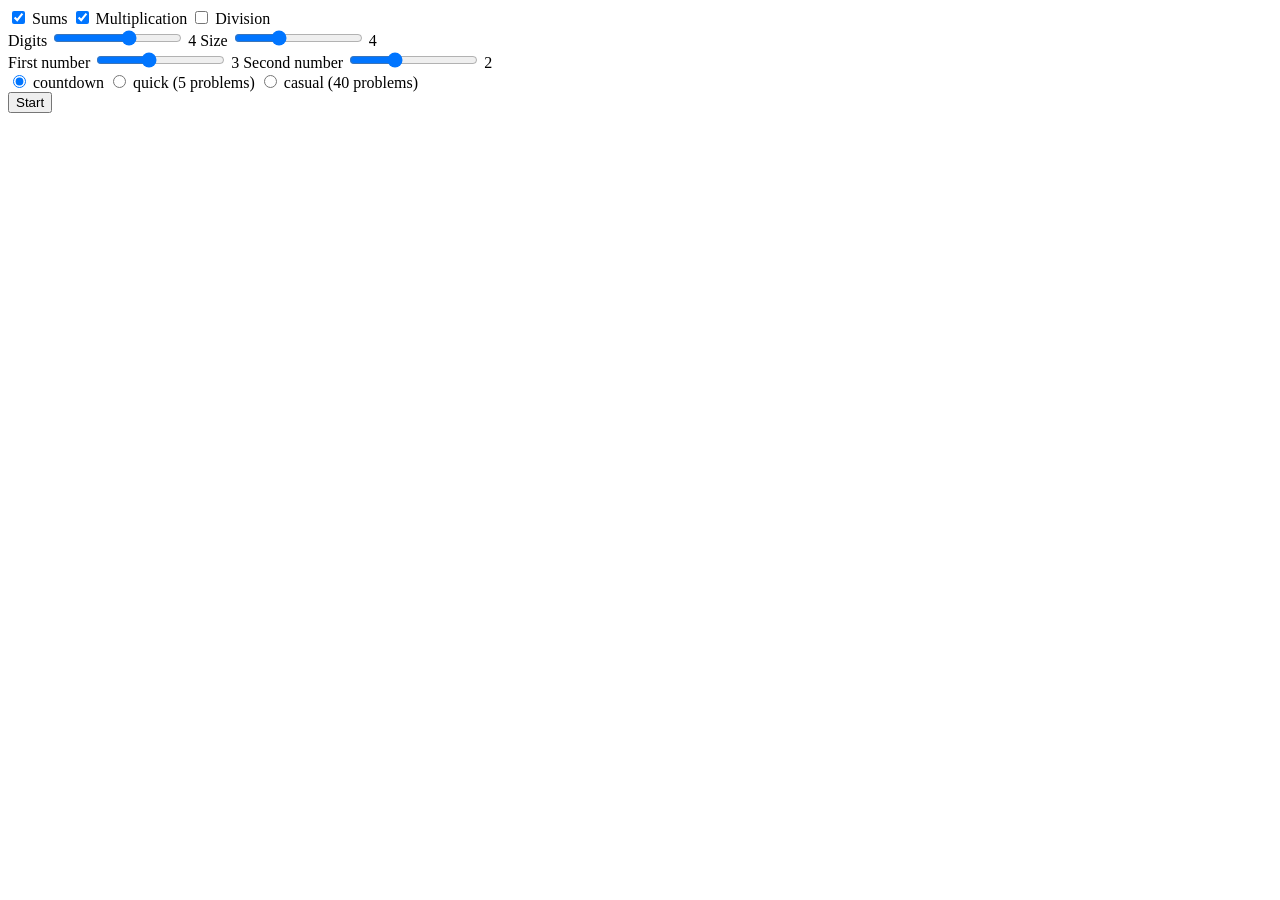
==== index.html @ ca5b7186 "wip Compile all options for user and ready send to game mode" ====
<!DOCTYPE html>
<html>

<head>
  <meta charset="utf-8">
  <meta name="viewport" content="width=device-width">
  <title>replit</title>
  <link href="style.css" rel="stylesheet" type="text/css" />
</head>

<body>
    <div id="options">
      <input class="option" type="checkbox" name="sums" checked>
      <label for="sums">Sums</label>
      <input class="option" type="checkbox" name="mult" checked>
      <label for="mult">Multiplication</label>
      <input class="option" type="checkbox" name="div">
      <label for="div">Division</label>
    </div>
    <div id="customize">
       <div id="sums-customize">
         <span>Digits</span>
         <input type="range" min="1" max="6" value="4" id="sums-customize-digits">
         <output></output>
         <span>Size</span>
         <input type="range" min="1" max="10" value="4" id="sums-customize-size">
         <output></output>
       </div>
       <div id="mult-customize">
         <span>First number</span>
         <input type="range" min="1" max="6" value="3" id="mult-customize-first-digits">           
	 <output></output>
         <span>Second number</span>
         <input type="range" min="1" max="4" value="2" id="mult-customize-second-digits">
         <output></output>
       </div>
       <div id="div-customize">
          <span>First number</span>
          <input type="range" min="1" max="10" value="3" id="div-customize-first-digits">           
	  <output></output>
          <span>Second number</span>
          <input type="range" min="1" max="10" value="2" id="div-customize-second-digits">
          <output></output>
        </div>
    </div>
    <div id="game">
      <form>
        <input type="radio" id="countdown" name="game-mode" checked> 
        <label for="countdown">countdown</label>
        <input type="radio" id="quick" name="game-mode"> 
        <label for="quick">quick (5 problems)</label>
        <input type="radio" id="casual" name="game-mode"> 
        <label for="casual">casual (40 problems)</label>
      </form>
      <button onclick="startGame()">Start</button>
    </div>
    </div>
  <script src="script.js" type="module"></script>
</body>
</html>
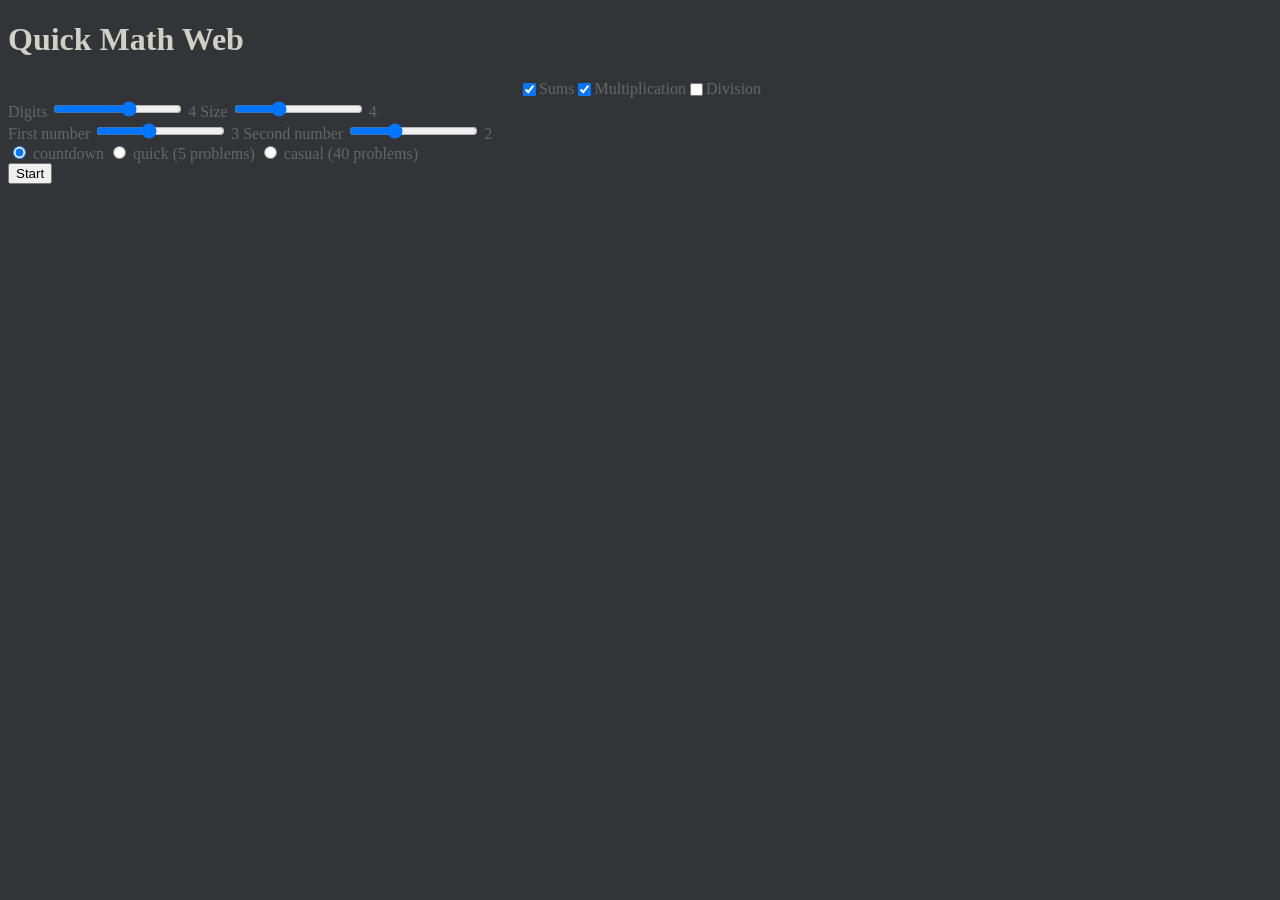
==== commit a704533a: "Set css variables" ====
--- a/index.html
+++ b/index.html
@@ -2,13 +2,12 @@
 <html>
 
 <head>
-  <meta charset="utf-8">
-  <meta name="viewport" content="width=device-width">
-  <title>replit</title>
-  <link href="style.css" rel="stylesheet" type="text/css" />
+  <title>QMW</title>
+  <link href="style.css" rel="stylesheet" type="text/css">
 </head>
 
 <body>
+    <h1>Quick Math Web</h1>
     <div id="options">
       <input class="option" type="checkbox" name="sums" checked>
       <label for="sums">Sums</label>
--- a/style.css
+++ b/style.css
@@ -0,0 +1,22 @@
+html {
+  height: 100%;
+  width: 100%;
+  --primary-bg: #323437;
+  --secondary-bg: #2c2e31;
+  --primary-fg: #646669;
+  --secondary-fg: #5c5e61;
+  --heading-fg: #d1d0c5;
+  --primary-yellow: #e2b714;
+  background-color: var(--primary-bg);
+  color: var(--primary-fg);
+}
+
+body h1 {
+	color: var(--heading-fg);
+}
+#options {
+	display: flex;
+	justify-content: center;
+
+}
+
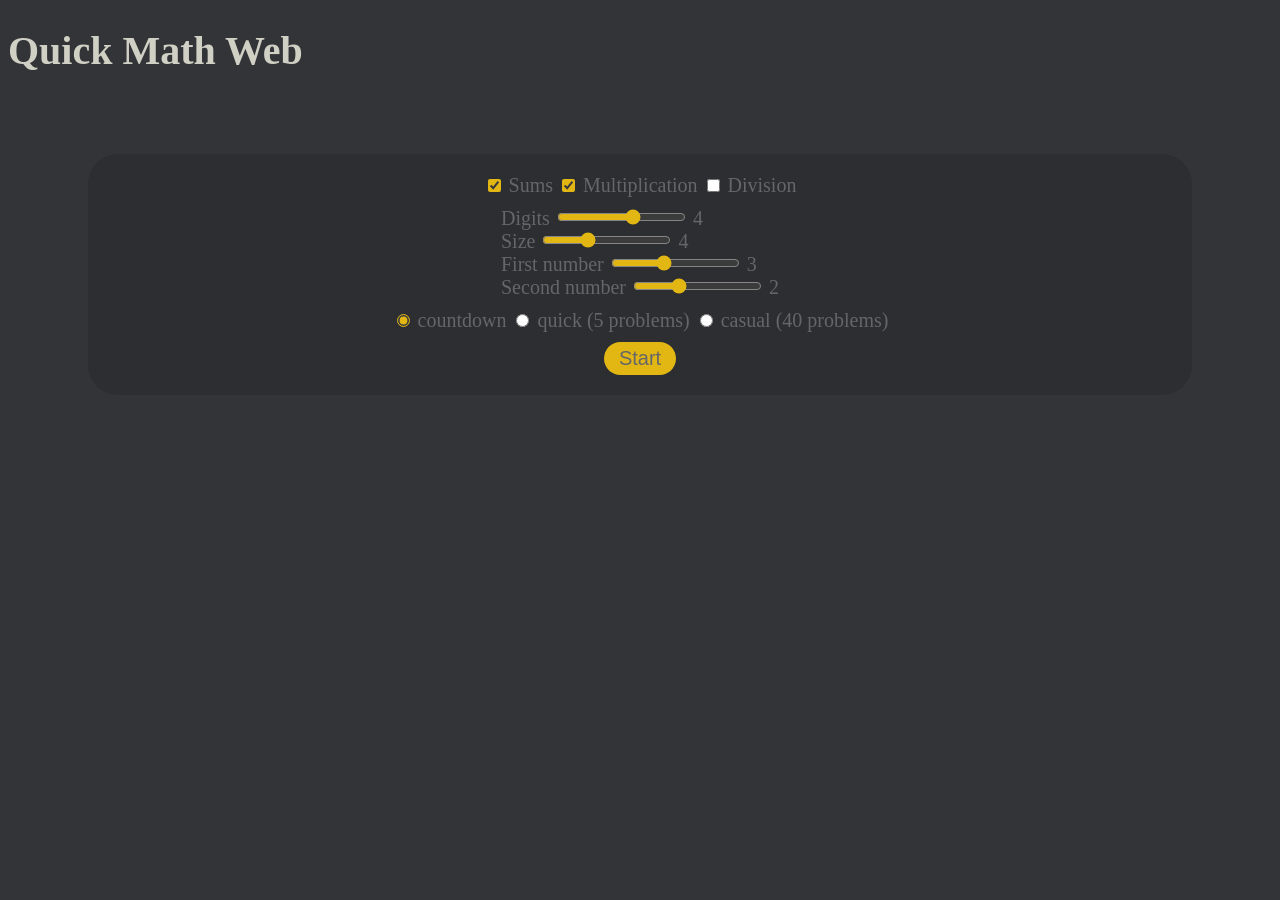
==== commit e2923803: "Basic css" ====
--- a/index.html
+++ b/index.html
@@ -8,51 +8,55 @@
 
 <body>
     <h1>Quick Math Web</h1>
-    <div id="options">
-      <input class="option" type="checkbox" name="sums" checked>
-      <label for="sums">Sums</label>
-      <input class="option" type="checkbox" name="mult" checked>
-      <label for="mult">Multiplication</label>
-      <input class="option" type="checkbox" name="div">
-      <label for="div">Division</label>
-    </div>
-    <div id="customize">
-       <div id="sums-customize">
-         <span>Digits</span>
-         <input type="range" min="1" max="6" value="4" id="sums-customize-digits">
-         <output></output>
-         <span>Size</span>
-         <input type="range" min="1" max="10" value="4" id="sums-customize-size">
-         <output></output>
-       </div>
-       <div id="mult-customize">
-         <span>First number</span>
-         <input type="range" min="1" max="6" value="3" id="mult-customize-first-digits">           
-	 <output></output>
-         <span>Second number</span>
-         <input type="range" min="1" max="4" value="2" id="mult-customize-second-digits">
-         <output></output>
-       </div>
-       <div id="div-customize">
-          <span>First number</span>
-          <input type="range" min="1" max="10" value="3" id="div-customize-first-digits">           
-	  <output></output>
-          <span>Second number</span>
-          <input type="range" min="1" max="10" value="2" id="div-customize-second-digits">
-          <output></output>
-        </div>
-    </div>
-    <div id="game">
-      <form>
-        <input type="radio" id="countdown" name="game-mode" checked> 
-        <label for="countdown">countdown</label>
-        <input type="radio" id="quick" name="game-mode"> 
-        <label for="quick">quick (5 problems)</label>
-        <input type="radio" id="casual" name="game-mode"> 
-        <label for="casual">casual (40 problems)</label>
-      </form>
-      <button onclick="startGame()">Start</button>
-    </div>
+    <div id="main-menu-container">
+      <div id="options">
+        <input class="option" type="checkbox" name="sums" checked>
+        <label for="sums">Sums</label>
+        <input class="option" type="checkbox" name="mult" checked>
+        <label for="mult">Multiplication</label>
+        <input class="option" type="checkbox" name="div">
+        <label for="div">Division</label>
+      </div>
+      <div id="customize">
+         <div id="sums-customize">
+           <span>Digits</span>
+           <input type="range" min="1" max="6" value="4" id="sums-customize-digits">
+	   <output></output>
+	   <br>
+           <span>Size</span>
+           <input type="range" min="1" max="10" value="4" id="sums-customize-size">
+           <output></output>
+         </div>
+         <div id="mult-customize">
+           <span>First number</span>
+           <input type="range" min="1" max="6" value="3" id="mult-customize-first-digits">           
+  	   <output></output>
+	   <br>
+           <span>Second number</span>
+           <input type="range" min="1" max="4" value="2" id="mult-customize-second-digits">
+           <output></output>
+         </div>
+         <div id="div-customize">
+            <span>First number</span>
+            <input type="range" min="1" max="10" value="3" id="div-customize-first-digits">           
+  	    <output></output>
+	    <br>
+            <span>Second number</span>
+            <input type="range" min="1" max="10" value="2" id="div-customize-second-digits">
+            <output></output>
+         </div>
+      </div>
+      <div id="game">
+        <form>
+          <input type="radio" id="countdown" name="game-mode" checked> 
+          <label for="countdown">countdown</label>
+          <input type="radio" id="quick" name="game-mode"> 
+          <label for="quick">quick (5 problems)</label>
+          <input type="radio" id="casual" name="game-mode"> 
+          <label for="casual">casual (40 problems)</label>
+        </form>
+        <button onclick="startGame()">Start</button>
+      </div>
     </div>
   <script src="script.js" type="module"></script>
 </body>
--- a/style.css
+++ b/style.css
@@ -7,16 +7,50 @@
   --secondary-fg: #5c5e61;
   --heading-fg: #d1d0c5;
   --primary-yellow: #e2b714;
+  --hover-color: #d1d0c5;
   background-color: var(--primary-bg);
   color: var(--primary-fg);
+  font-size: 20px;
 }
 
 body h1 {
 	color: var(--heading-fg);
 }
-#options {
-	display: flex;
-	justify-content: center;
+
+input {
+	accent-color: var(--primary-yellow);
 
 }
 
+#game {
+	text-align: center;
+}
+#game > button {
+	text-align: center;
+	background-color: var(--primary-yellow);
+	color: var(--primary-fg);
+	font-size: 20px;
+	border-radius: 20px;
+	border: 0px;
+	padding-top: 5px;
+	padding-bottom: 5px;
+	padding-left: 15px;
+	padding-right: 15px;
+	margin-top: 10px;
+}
+#game > button:hover {
+	color: var(--hover-color);
+
+}
+
+#main-menu-container {
+	display: grid;
+	padding: 20px;
+	margin: 80px;
+	grid-row-gap: 10px;
+	border-radius: 30px;
+	justify-items: center;
+	grid-template-coumns: 30px;
+	background-color: var(--secondary-bg);
+
+}
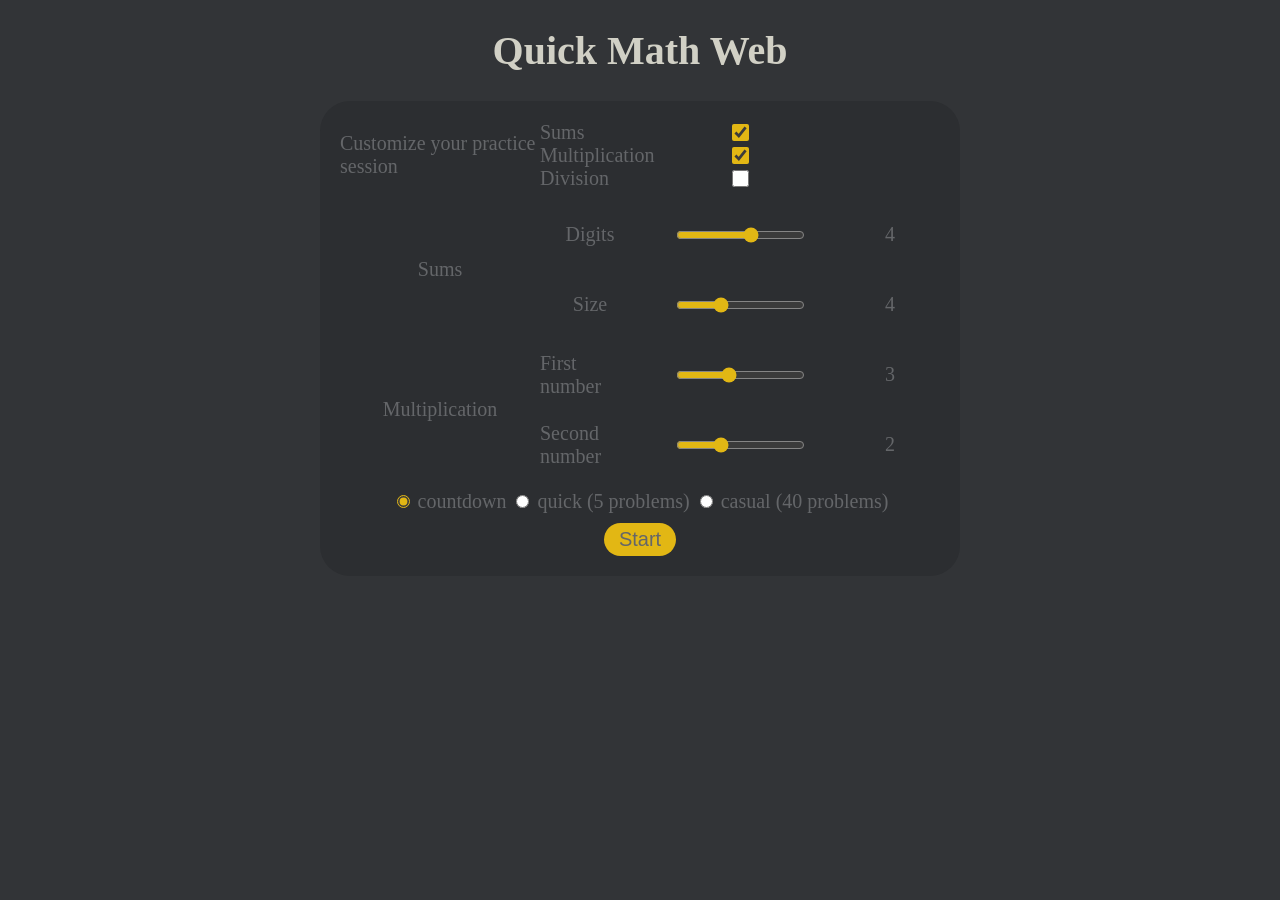
==== commit 56958588: "Revamp of main page, with grid layout Fix bug where js puts block layout instead of grid" ====
--- a/index.html
+++ b/index.html
@@ -7,57 +7,62 @@
 </head>
 
 <body>
-    <h1>Quick Math Web</h1>
-    <div id="main-menu-container">
-      <div id="options">
-        <input class="option" type="checkbox" name="sums" checked>
-        <label for="sums">Sums</label>
-        <input class="option" type="checkbox" name="mult" checked>
-        <label for="mult">Multiplication</label>
-        <input class="option" type="checkbox" name="div">
-        <label for="div">Division</label>
-      </div>
-      <div id="customize">
-         <div id="sums-customize">
-           <span>Digits</span>
-           <input type="range" min="1" max="6" value="4" id="sums-customize-digits">
-	   <output></output>
-	   <br>
-           <span>Size</span>
-           <input type="range" min="1" max="10" value="4" id="sums-customize-size">
-           <output></output>
-         </div>
-         <div id="mult-customize">
-           <span>First number</span>
-           <input type="range" min="1" max="6" value="3" id="mult-customize-first-digits">           
-  	   <output></output>
-	   <br>
-           <span>Second number</span>
-           <input type="range" min="1" max="4" value="2" id="mult-customize-second-digits">
-           <output></output>
-         </div>
-         <div id="div-customize">
-            <span>First number</span>
-            <input type="range" min="1" max="10" value="3" id="div-customize-first-digits">           
-  	    <output></output>
-	    <br>
-            <span>Second number</span>
-            <input type="range" min="1" max="10" value="2" id="div-customize-second-digits">
-            <output></output>
-         </div>
-      </div>
-      <div id="game">
-        <form>
-          <input type="radio" id="countdown" name="game-mode" checked> 
-          <label for="countdown">countdown</label>
-          <input type="radio" id="quick" name="game-mode"> 
-          <label for="quick">quick (5 problems)</label>
-          <input type="radio" id="casual" name="game-mode"> 
-          <label for="casual">casual (40 problems)</label>
-        </form>
-        <button onclick="startGame()">Start</button>
+    <center>
+      <h1>Quick Math Web</h1>
+    </center>
+    <div class="center-wrapper">
+      <div id="main-menu-container">
+        <div id="options">
+	  <span>Customize your practice session</span>
+          <label for="sums">Sums</label>
+          <input class="option" type="checkbox" name="sums" checked>
+          <label for="mult">Multiplication</label>
+          <input class="option" type="checkbox" name="mult" checked>
+          <label for="div">Division</label>
+          <input class="option" type="checkbox" name="div">
+        </div>
+        <div id="customize">
+           <div class="grid-customize" id="sums-customize">
+	     <span>Sums</span>
+             <span>Digits</span>
+             <input type="range" min="1" max="6" value="4" id="sums-customize-digits">
+  	     <output></output>
+             <span>Size</span>
+             <input type="range" min="1" max="10" value="4" id="sums-customize-size">
+             <output></output>
+           </div>
+           <div class="grid-customize" id="mult-customize">
+	     <span>Multiplication</span>
+             <span>First number</span>
+             <input type="range" min="1" max="6" value="3" id="mult-customize-first-digits">           
+    	     <output></output>
+             <span>Second number</span>
+             <input type="range" min="1" max="4" value="2" id="mult-customize-second-digits">
+               <output></output>
+           </div>
+           <div class="grid-customize" id="div-customize">
+	     <span>Division</span>
+             <span>First number</span>
+             <input type="range" min="1" max="10" value="3" id="div-customize-first-digits">           
+    	     <output></output>
+             <span>Second number</span>
+             <input type="range" min="1" max="10" value="2" id="div-customize-second-digits">
+               <output></output>
+           </div>
+        </div>
+        <div id="game">
+          <form>
+            <input type="radio" id="countdown" name="game-mode" checked> 
+            <label for="countdown">countdown</label>
+            <input type="radio" id="quick" name="game-mode"> 
+            <label for="quick">quick (5 problems)</label>
+            <input type="radio" id="casual" name="game-mode"> 
+            <label for="casual">casual (40 problems)</label>
+          </form>
+          <button onclick="startGame()">Start</button>
+        </div>
       </div>
     </div>
-  <script src="script.js" type="module"></script>
+  <script src="script.js"></script>
 </body>
 </html>
--- a/style.css
+++ b/style.css
@@ -43,13 +43,50 @@
 
 }
 
+#options {
+	display: grid;
+	grid-template-columns: 200px 100px 200px;
+
+}
+
+#options > span:first-child {
+	grid-area: 1 / 1 / 4 / 1;
+	display: flex;
+	align-items: center;
+}
+
+#customize {
+	display: grid;
+	grid-template-columns: 1fr;
+	grid-template-rows: 1fr;
+	grid-auto-rows: 1fr;
+}
+.grid-customize {
+	display: grid;
+	grid-template-columns: 200px 100px 200px 100px;
+	grid-template-rows: 70px 70px;
+        justify-items: center;
+	align-items: center;
+
+}
+
+.grid-customize > span:first-child {
+	grid-area: 1 / 1 / 3 / 1;
+}
+
+.center-wrapper {
+	display: flex;
+	justify-content: center;
+	align-items: center;
+
+}
 #main-menu-container {
 	display: grid;
 	padding: 20px;
-	margin: 80px;
+	margin: 0px;
+	border-radius: 30px;
+	max-width: min-content;
 	grid-row-gap: 10px;
-	border-radius: 30px;
-	justify-items: center;
 	grid-template-coumns: 30px;
 	background-color: var(--secondary-bg);
 
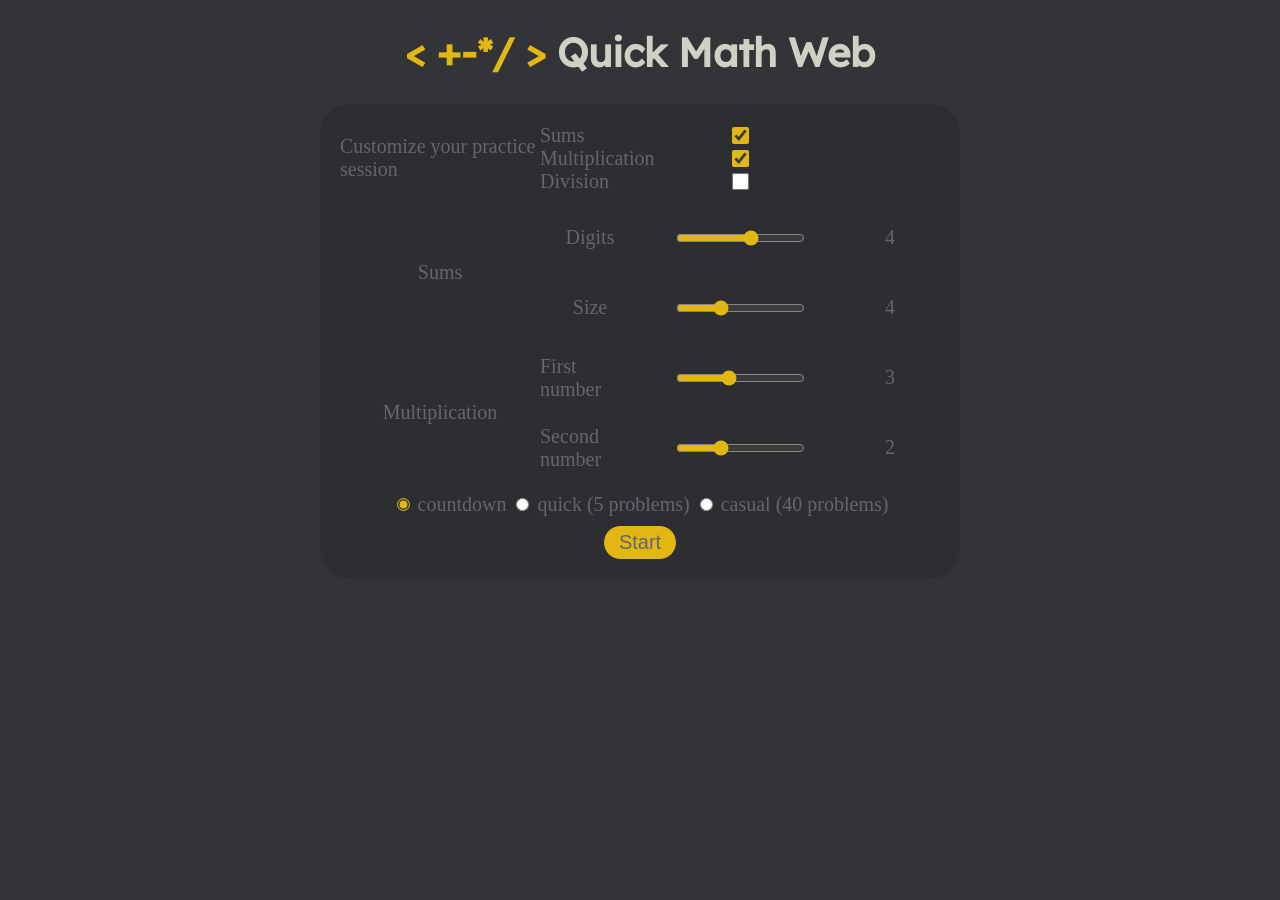
==== commit 2afc2a54: "Set fonts for header" ====
--- a/index.html
+++ b/index.html
@@ -3,12 +3,16 @@
 
 <head>
   <title>QMW</title>
+  <link rel="preconnect" href="https://fonts.googleapis.com">
+  <link rel="preconnect" href="https://fonts.gstatic.com" crossorigin>
+  <link href="https://fonts.googleapis.com/css2?family=Roboto+Mono:ital,wght@0,100..700;1,100..700&display=swap" rel="stylesheet">
+  <link href="./assets/fonts/fontawesome-free-6.7.2-web/css/solid.css" rel="stylesheet" />
   <link href="style.css" rel="stylesheet" type="text/css">
 </head>
 
 <body>
     <center>
-      <h1>Quick Math Web</h1>
+	    <h1><span id="logo">&lt; +-*/ &gt;</span> Quick Math Web</h1>
     </center>
     <div class="center-wrapper">
       <div id="main-menu-container">
--- a/style.css
+++ b/style.css
@@ -12,10 +12,24 @@
   color: var(--primary-fg);
   font-size: 20px;
 }
+@font-face {
+	font-family: Lexend Deca;
+	src: url(/assets/fonts/LexendDeca-Regular.woff2);
+}
 
-body h1 {
+
+h1 {
+	font-family: Lexend Deca, sans-serif;
 	color: var(--heading-fg);
 }
+
+#logo {
+	color: var(--primary-yellow);
+}
+body {
+	font-famil: "Roboto Mono";
+}
+
 
 input {
 	accent-color: var(--primary-yellow);
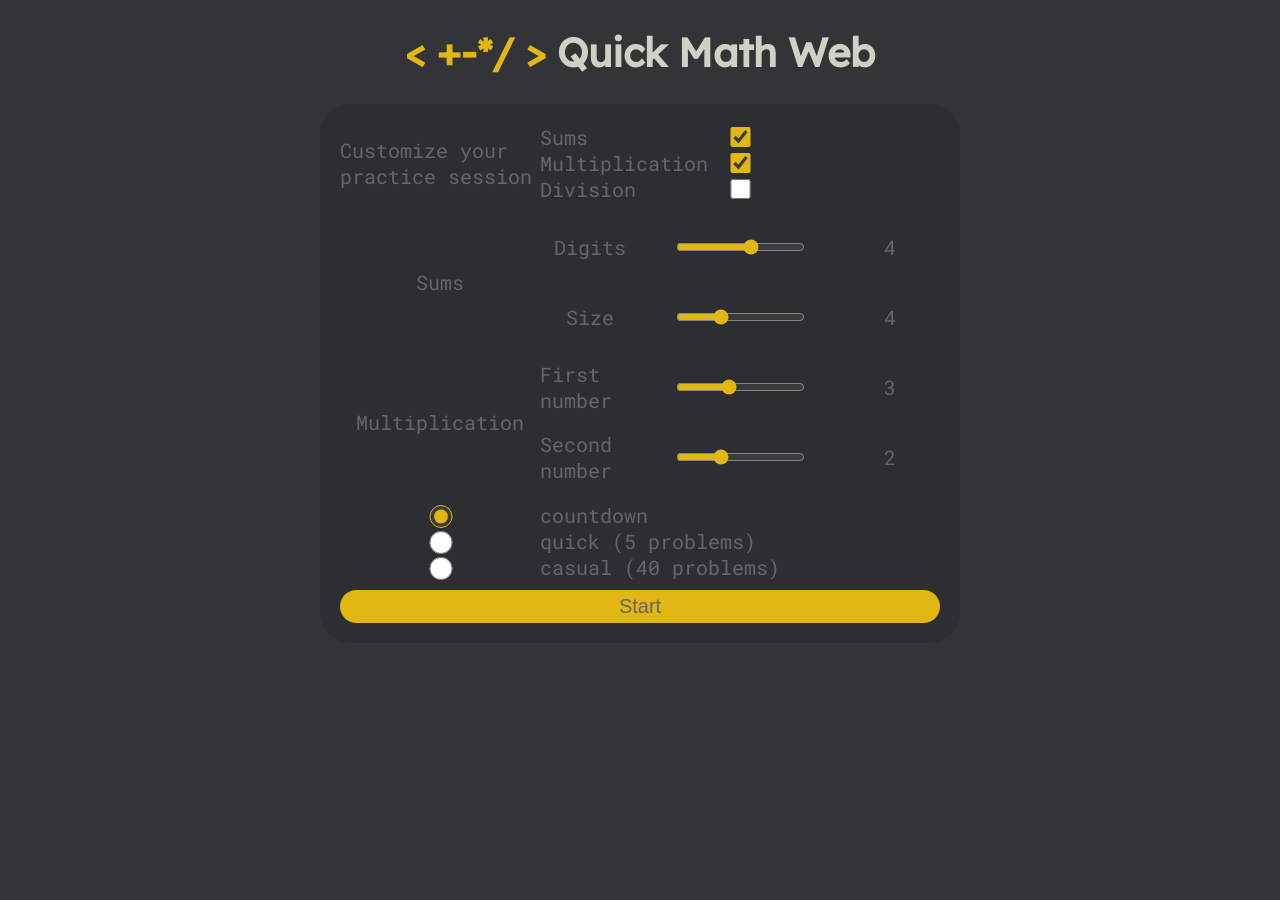
==== commit 5b9e89a3: "Add responsive design for mobile :)" ====
--- a/index.html
+++ b/index.html
@@ -6,8 +6,8 @@
   <link rel="preconnect" href="https://fonts.googleapis.com">
   <link rel="preconnect" href="https://fonts.gstatic.com" crossorigin>
   <link href="https://fonts.googleapis.com/css2?family=Roboto+Mono:ital,wght@0,100..700;1,100..700&display=swap" rel="stylesheet">
-  <link href="./assets/fonts/fontawesome-free-6.7.2-web/css/solid.css" rel="stylesheet" />
   <link href="style.css" rel="stylesheet" type="text/css">
+  <meta name="viewport" content="width=device-width, initial-scale=1.0">
 </head>
 
 <body>
--- a/style.css
+++ b/style.css
@@ -1,6 +1,6 @@
 html {
-  height: 100%;
-  width: 100%;
+  height: auto;
+  width: auto;
   --primary-bg: #323437;
   --secondary-bg: #2c2e31;
   --primary-fg: #646669;
@@ -17,28 +17,106 @@
 	src: url(/assets/fonts/LexendDeca-Regular.woff2);
 }
 
+/* Debug */
+/*
+* {
+  outline: 1px solid red;
+}
+*/
+
+/* Heading */
+#logo {
+	color: var(--primary-yellow);
+}
 
 h1 {
 	font-family: Lexend Deca, sans-serif;
 	color: var(--heading-fg);
 }
 
-#logo {
-	color: var(--primary-yellow);
-}
+/* The meat of the file */
 body {
-	font-famil: "Roboto Mono";
-}
-
-
+	font-family: "Roboto Mono";
+	height: 100%;
+}
+
+
+/* Any form of input */
 input {
 	accent-color: var(--primary-yellow);
 
 }
 
+/* Wraps menu to the center */
+.center-wrapper {
+	display: flex;
+	justify-content: center;
+	align-items: center;
+	width: 100%;
+
+}
+
+/* General small black menu */
+#main-menu-container {
+	display: grid;
+	padding: 20px;
+	margin: 0px;
+	border-radius: 30px;
+	max-width: min-content;
+	grid-row-gap: 10px;
+	grid-template-coumns: 30px;
+	background-color: var(--secondary-bg);
+
+}
+
+/* Sums mult div option selection */
+#options {
+	display: grid;
+	grid-template-columns: 200px 100px 200px;
+
+}
+
+#options > span:first-child {
+	grid-area: 1 / 1 / 4 / 1;
+	display: flex;
+	align-items: center;
+}
+
+/* Customize sums mult and div */
+#customize {
+	display: grid;
+	grid-template-columns: 1fr;
+	grid-template-rows: 1fr;
+	grid-auto-rows: 1fr;
+}
+.grid-customize {
+	display: grid;
+	grid-template-columns: 200px 100px 200px 100px;
+	grid-template-rows: 70px 70px;
+        justify-items: center;
+	align-items: center;
+
+}
+
+.grid-customize > span:first-child {
+	grid-area: 1 / 1 / 3 / 1;
+}
+
+
+
+
+/* Game mode selection and after */
 #game {
-	text-align: center;
-}
+	display: grid;
+	grid-template-columns: 1fr;
+}
+
+#game > form { 
+	display: grid;
+	grid-template-columns: 200px 400px;
+}
+
+/* Start Button */
 #game > button {
 	text-align: center;
 	background-color: var(--primary-yellow);
@@ -57,51 +135,73 @@
 
 }
 
-#options {
-	display: grid;
-	grid-template-columns: 200px 100px 200px;
-
-}
-
-#options > span:first-child {
-	grid-area: 1 / 1 / 4 / 1;
-	display: flex;
-	align-items: center;
-}
-
-#customize {
-	display: grid;
-	grid-template-columns: 1fr;
-	grid-template-rows: 1fr;
-	grid-auto-rows: 1fr;
-}
-.grid-customize {
-	display: grid;
-	grid-template-columns: 200px 100px 200px 100px;
-	grid-template-rows: 70px 70px;
-        justify-items: center;
-	align-items: center;
-
-}
-
-.grid-customize > span:first-child {
-	grid-area: 1 / 1 / 3 / 1;
-}
-
-.center-wrapper {
-	display: flex;
-	justify-content: center;
-	align-items: center;
-
-}
-#main-menu-container {
-	display: grid;
-	padding: 20px;
-	margin: 0px;
-	border-radius: 30px;
-	max-width: min-content;
-	grid-row-gap: 10px;
-	grid-template-coumns: 30px;
-	background-color: var(--secondary-bg);
-
-}
+@media only screen and (max-width: 700px) {
+	html {
+		font-size: 17px;
+	}
+
+	h1 {
+		font-size: 28px;
+	}
+	/* Sums mult div option selection */
+	#options {
+		grid-template-columns: 100px 200px;
+	}
+	
+	#options > span:first-child {
+		grid-area: 1 / 1 / 1 / 3;
+	}
+
+	/* Customize sums mult and div */
+	.grid-customize {
+		display: grid;
+		grid-template-columns: 60px 200px 40px;
+		grid-template-rows: 20px 70px 70px;
+	}
+	
+	.grid-customize > span:first-child {
+		grid-area: 1 / 1 / 1 / 4;
+	}
+
+	/* Game mode selection and after */
+	#game > form {
+		grid-template-columns: 80px 260px;
+	}
+
+}
+
+@media only screen and (max-width: 400px) {
+	html {
+		font-size: 15px;
+	}
+	h1 {
+		font-size: 26px;
+	}
+	/* Sums mult div option selection */
+	#options {
+		grid-template-columns: 80px 160px;
+	}
+	
+	#options > span:first-child {
+		grid-area: 1 / 1 / 1 / 3;
+	}
+
+	/* Customize sums mult and div */
+	.grid-customize {
+		display: grid;
+		grid-template-columns: 50px 180px 30px;
+		grid-template-rows: 20px 70px 70px;
+	}
+	
+	.grid-customize > span:first-child {
+		grid-area: 1 / 1 / 1 / 4;
+	}
+
+	/* Game mode selection and after */
+	#game > form {
+		grid-template-columns: 60px 210px;
+	}
+
+}
+
+
